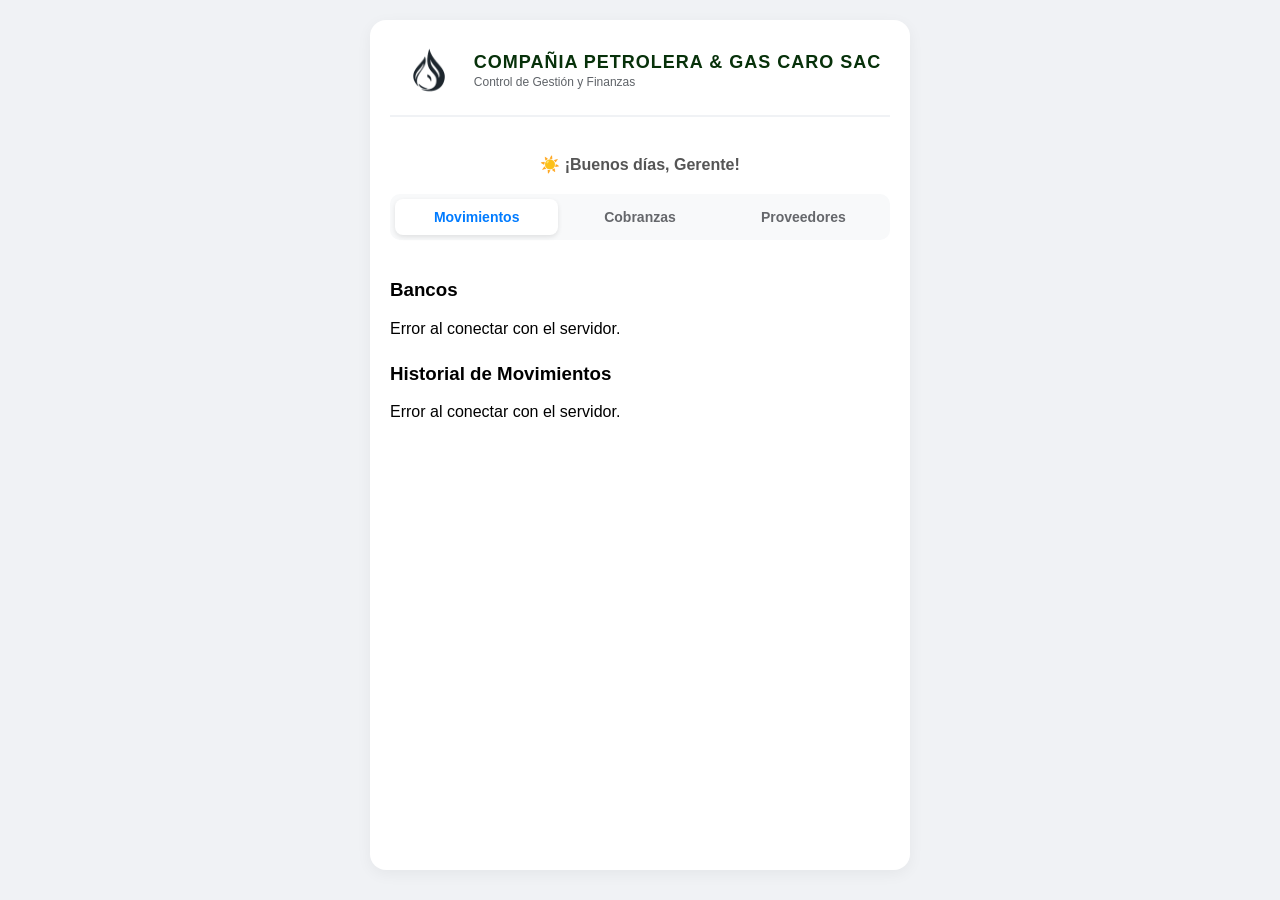
==== index.html @ dec9c0df "Se agrego el total de bancos" ====
<!DOCTYPE html>
<html lang="es">

<head>
    <meta name="viewport" content="width=device-width, initial-scale=1.0, maximum-scale=1.0, user-scalable=no">
    <meta charset="UTF-8">
    <meta name="viewport" content="width=device-width, initial-scale=1.0">
    <title>Mis Notas Cloud</title>
    <link rel="stylesheet" href="style.css">
</head>

<body>
    <div class="container">

        <div class="header-empresa">
            <img src="logo-cipegas.png" alt="Logo" class="logo-img">
            <div class="info-empresa">
                <h1>COMPAÑIA PETROLERA & GAS CARO SAC</h1>
                <p>Control de Gestión y Finanzas</p>
            </div>
        </div>
        <h2 id="saludo-gerente" style="font-size: 16px; color: #555; margin-bottom: 20px;"></h2>

        <nav class="menu-tabs">
            <button class="tab-btn active" onclick="cambiarTab('movimientos')">Movimientos</button>
            <button class="tab-btn" onclick="cambiarTab('cobranzas')">Cobranzas</button>
            <button class="tab-btn" onclick="cambiarTab('proveedores')">Proveedores</button>
            
        </nav>

        <section id="sec-movimientos" class="tab-content active">

            <div class="seccion-bancos">
            <h3>Bancos</h3>
                <div id="listaBancos" class="bancos-columna"></div>
            </div>

            <div class="historial-container">
                <h3>Historial de Movimientos</h3>
                <ul id="listaMovimientos">
                </ul>
            </div>
        </section>

        <section id="sec-cobranzas" class="tab-content">
            <h2>Cuenta de Clientes</h2>
            <ul id="listaCobranzas"></ul>
        </section>
        <section id="sec-proveedores" class="tab-content">
            <h2>Cuenta de Proveedores</h2>
            <ul id="listaProveedores"></ul>
        </section>
    </div>
    <script src="script.js"></script>
</body>

</html>
---- style.css ----
/* --- Base --- */
body { 
    font-family: -apple-system, BlinkMacSystemFont, "Segoe UI", Roboto, sans-serif; 
    background-color: #f0f2f5; 
    margin: 0;
    display: flex;
    justify-content: center;
    padding: 20px;
}

/* Estilo del contenedor colapsable */
.grupo-fecha {
    margin-bottom: 10px;
    border-radius: 12px;
    overflow: hidden;
    transition: all 0.3s ease;
}

/* El título de la fecha (donde haces clic) */
.fecha-separador {
    font-size: 13px;
    font-weight: bold;
    color: #007bff; /* Cambiamos a azul para que parezca interactivo */
    background: #e7f3ff;
    padding: 12px;
    cursor: pointer;
    list-style: none; /* Quita la flecha por defecto en algunos navegadores */
    display: flex;
    justify-content: space-between;
    align-items: center;
    border-radius: 8px;
}

/* Añadir una flechita personalizada */
.fecha-separador::after {
    content: "▼";
    font-size: 10px;
    transition: transform 0.3s;
}

/* Girar flecha cuando está abierto */
.grupo-fecha[open] .fecha-separador::after {
    transform: rotate(180deg);
}

/* Espaciado de las notas dentro del grupo */
.grupo-fecha .nota-card {
    margin: 8px 10px;
    border-left: 3px solid #007bff;
}

/* El contenedor ahora es fluido */
.container { 
    background: white; 
    padding: 20px; 
    border-radius: 16px; 
    box-shadow: 0 4px 15px rgba(0,0,0,0.05); 
    width: 100%; 
    max-width: 500px; /* Ancho máximo en PC */
    min-height: 90vh;
    display: flex;
    flex-direction: column;
}

h2 { 
    font-size: 24px;
    color: #1c1e21; 
    margin-bottom: 20px;
    text-align: center; 
}

/* Inputs y Botones más grandes para dedos (Touch) */
input { 
    padding: 14px; 
    width: calc(100% - 28px); 
    border: 2px solid #e4e6eb; 
    border-radius: 12px; 
    margin-bottom: 10px;
    font-size: 16px; /* Evita que iOS haga zoom automático */
    outline: none;
}

button { 
    padding: 14px; 
    width: 100%; 
    cursor: pointer; 
    font-weight: 600;
    border: none; 
    border-radius: 12px; 
    margin-bottom: 8px;
    font-size: 15px;
}

.btn-guardar { background: #007bff; color: white; }
.btn-actualizar { background: #f0f2f5; color: #050505; }

/* --- Lista de Notas --- */
ul { padding: 0; margin-top: 10px; flex-grow: 1; }

.fecha-separador {
    font-size: 12px;
    font-weight: 700;
    color: #8a8d91;
    margin: 20px 0 10px 0;
    text-transform: uppercase;
    letter-spacing: 0.5px;
}

.nota-card { 
    list-style: none;
    background: #ffffff; 
    margin-bottom: 10px; 
    padding: 14px; 
    border-radius: 12px; 
    border: 1px solid #ebedf0;
    transition: transform 0.1s;
}

/* Efecto al tocar en móviles */
.nota-card:active {
    transform: scale(0.98);
    background-color: #f9f9f9;
}

.nota-hora { font-size: 11px; color: #bcc0c4; font-weight: 600; }
.nota-texto { color: #050505; margin-top: 4px; line-height: 1.5; font-size: 15px; }

/* --- MEDIA QUERIES (Para Celulares) --- */
@media (max-width: 480px) {
    body {
        padding: 0; /* Quitamos margen exterior en celular */
        background-color: white; /* Se ve más como una App */
    }
    .container {
        border-radius: 0;
        box-shadow: none;
        padding: 15px;
    }
    h2 { font-size: 20px; }
}

.menu-tabs {
    display: flex;
    justify-content: space-around;
    background: #f8f9fa;
    border-radius: 10px;
    margin-bottom: 20px;
    padding: 5px;
}

.tab-btn {
    background: none;
    color: #65676b;
    padding: 10px;
    margin: 0;
    font-size: 14px;
    border-radius: 8px;
}

.tab-btn.active {
    background: white;
    color: #007bff;
    box-shadow: 0 2px 5px rgba(0,0,0,0.1);
}

/* Ocultar secciones no activas */
.tab-content {
    display: none;
}

.tab-content.active {
    display: block;
}

.header-empresa {
    display: flex;
    align-items: center;
    justify-content: center;
    gap: 15px;
    margin-bottom: 25px;
    padding-bottom: 15px;
    border-bottom: 2px solid #f0f2f5;
}

.logo-img {
    width: 60px;
    height: 60px;
    object-fit: contain;
    border-radius: 8px;
}

.info-empresa h1 {
    font-size: 18px;
    color: #07310a; /* Un azul profesional */
    margin: 0;
    text-transform: uppercase;
    letter-spacing: 1px;
    font-weight: 800;
}

.info-empresa p {
    font-size: 12px;
    color: #5f6368;
    margin: 2px 0 0 0;
    font-weight: 500;
}

/* Ajuste para móviles */
@media (max-width: 480px) {
    .header-empresa {
        flex-direction: column;
        text-align: center;
    }
}

.bancos-grid {
    display: flex;
    gap: 10px;
    overflow-x: auto; /* Si hay muchos bancos, puedes deslizar hacia el lado */
    padding: 10px 0;
}

.card-banco-mini {
    background: #ffffff;
    border-left: 4px solid #28a745;
    padding: 10px;
    min-width: 140px;
    border-radius: 8px;
    box-shadow: 0 2px 5px rgba(0,0,0,0.1);
}

.card-banco-mini b {
    display: block;
    font-size: 14px;
    color: #333;
}

.card-banco-mini span {
    font-size: 16px;
    font-weight: bold;
    color: #28a745;
}

.card-banco-mini small {
    font-size: 9px;
    color: #888;
    display: block;
}

.bancos-columna {
    display: flex;
    flex-direction: column;
    gap: 15px;
    margin-bottom: 25px;
}

.card-banco-fila {
    background: linear-gradient(145deg, #ffffff, #f0f2f5);
    border-radius: 12px;
    padding: 18px 20px;
    display: flex;
    justify-content: space-between;
    align-items: center;
    border-left: 6px solid #1a73e8; /* Azul empresarial */
    box-shadow: 4px 4px 10px rgba(0,0,0,0.05);
    transition: transform 0.2s;
}

.card-banco-fila:active {
    transform: scale(0.98); /* Efecto de pulsado en celular */
}

.info-banco b {
    font-size: 18px;
    color: #5f6368;
    text-transform: uppercase;
    letter-spacing: 1px;
    display: block;
    margin-bottom: 4px;
}

.info-banco small {
    display: block;
    color: #80868b;
    font-size: 14px;
    font-weight: 500;
}

.monto-banco {
    font-size: 22px; /* Tamaño grande para el saldo */
    color: #1e8e3e; /* Verde tipo "ingreso" */
    font-weight: 800;
    font-family: 'Roboto', sans-serif; /* O una fuente similar que tengas */
}

.card-resumen-total {
    animation: fadeInDown 0.5s ease-out; /* Efecto de entrada suave */
}

@keyframes fadeInDown {
    from { opacity: 0; transform: translateY(-10px); }
    to { opacity: 1; transform: translateY(0); }
}



.resumen-header {
    display: flex;
    align-items: center;
    justify-content: center;
    gap: 15px;
}

.emoji-banco {
    font-size: 40px;
}



.card-total-bancos {
    background: linear-gradient(135deg, #2d3436 0%, #000000 100%); /* Negro elegante */
    color: #f1c40f; /* Dorado */
    padding: 30px 20px;
    border-radius: 20px;
    margin-bottom: 30px;
    position: relative;
    overflow: hidden;
    box-shadow: 0 15px 35px rgba(0,0,0,0.2);
    border: 1px solid rgba(241, 196, 15, 0.3);
    text-align: center;
}

/* Efecto de brillo metálico */
.card-total-bancos::before {
    content: "";
    position: absolute;
    top: -50%;
    left: -50%;
    width: 200%;
    height: 200%;
    background: radial-gradient(circle, rgba(255,255,255,0.1) 0%, transparent 70%);
    transform: rotate(30deg);
}

.texto-resumen small {
    display: block;
    font-size: 12px;
    font-weight: 700;
    color: #ffffff;
    letter-spacing: 3px;
    text-transform: uppercase;
    margin-bottom: 10px;
    opacity: 0.8;
}

.texto-resumen h2 {
    font-size: 36px;
    margin: 0;
    font-weight: 900;
    letter-spacing: -1px;
    /* Efecto de texto dorado metálico */
    background: linear-gradient(to bottom, #f1c40f 22%, #f39c12 100%);
    -webkit-background-clip: text;
    -webkit-text-fill-color: transparent;
    filter: drop-shadow(0px 2px 2px rgba(0,0,0,0.3));
}
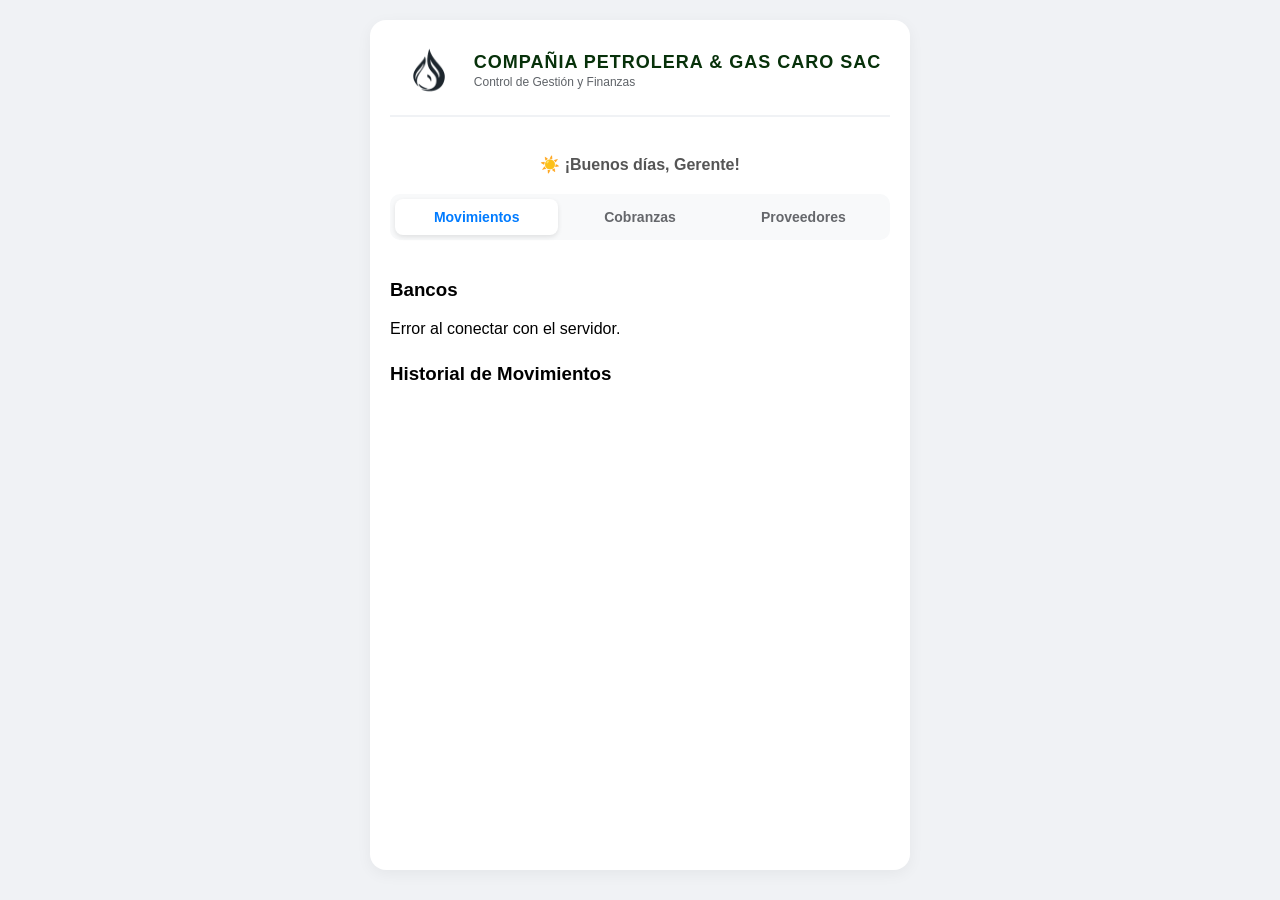
==== commit bb5e0c08: "Se agrego prestamos de bancos" ====
--- a/index.html
+++ b/index.html
@@ -34,12 +34,13 @@
             <h3>Bancos</h3>
                 <div id="listaBancos" class="bancos-columna"></div>
             </div>
-
+            <div id="seccionPrestamos" class="seccion-prestamos"></div>
             <div class="historial-container">
                 <h3>Historial de Movimientos</h3>
                 <ul id="listaMovimientos">
                 </ul>
             </div>
+            
         </section>
 
         <section id="sec-cobranzas" class="tab-content">
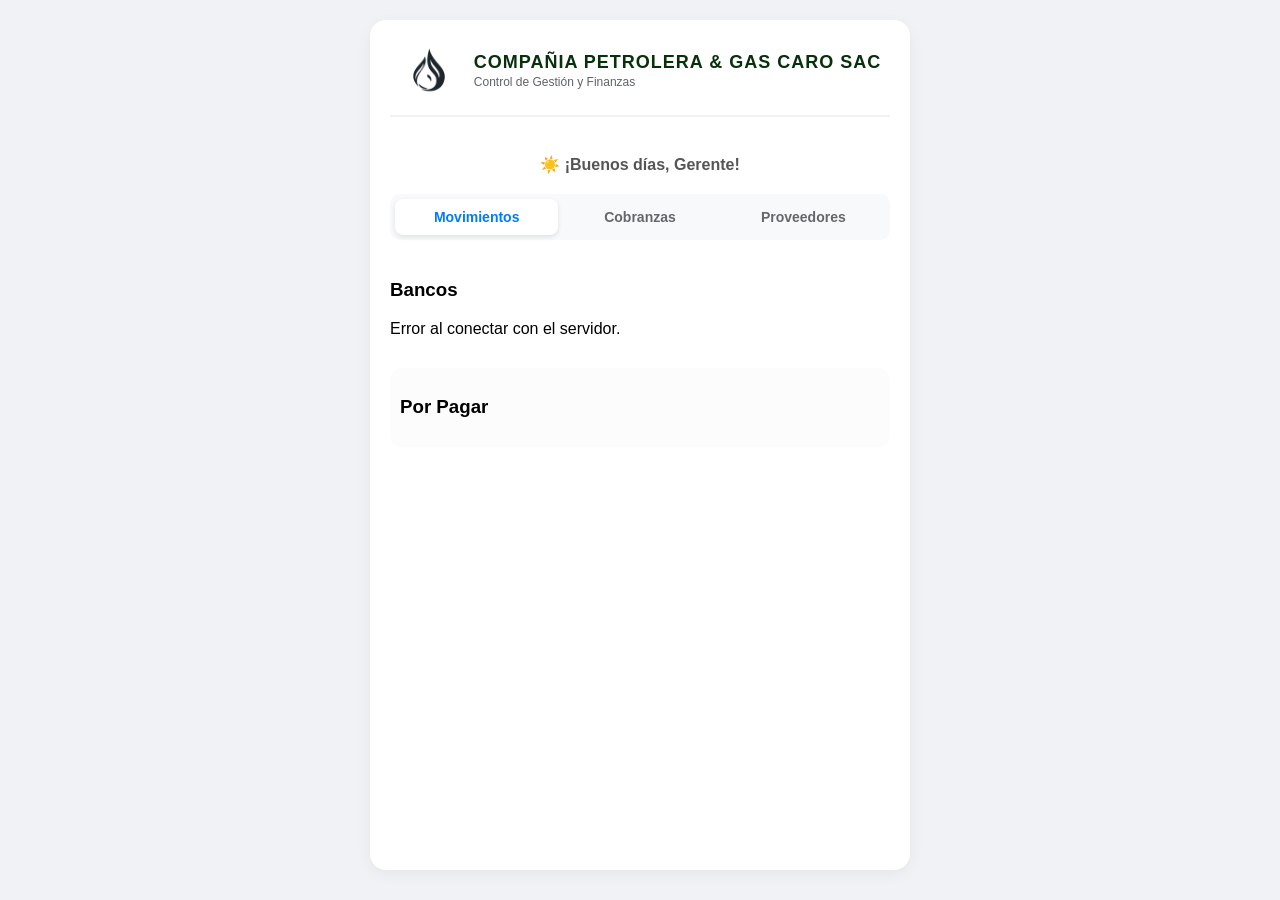
==== commit 0e838c46: "lista de por pagos" ====
--- a/index.html
+++ b/index.html
@@ -31,16 +31,24 @@
         <section id="sec-movimientos" class="tab-content active">
 
             <div class="seccion-bancos">
-            <h3>Bancos</h3>
+                <h3>Bancos</h3>
                 <div id="listaBancos" class="bancos-columna"></div>
             </div>
-            <div id="seccionPrestamos" class="seccion-prestamos"></div>
+            <div id="seccionPrestamos" class="seccion-prestamos">
+                <h3>Por Pagar</h3>
+                <div id="listaPrestamos"></div>
+            </div>
+            <!-- 
+       
+            
             <div class="historial-container">
                 <h3>Historial de Movimientos</h3>
                 <ul id="listaMovimientos">
                 </ul>
             </div>
-            
+
+             -->
+
         </section>
 
         <section id="sec-cobranzas" class="tab-content">
--- a/style.css
+++ b/style.css
@@ -363,4 +363,86 @@
     -webkit-background-clip: text;
     -webkit-text-fill-color: transparent;
     filter: drop-shadow(0px 2px 2px rgba(0,0,0,0.3));
+}
+
+/* El contenedor que ya tiene el H3 */
+.seccion-prestamos {
+    margin-top: 30px;
+    padding: 10px;
+    background-color: #fcfcfc; /* Un fondo muy sutil para diferenciarlo */
+    border-radius: 12px;
+}
+
+/* El div donde caen las tarjetas */
+#listaPrestamos {
+    display: flex;
+    flex-direction: column;
+    gap: 12px;
+}
+
+/* Tarjeta más delgada */
+.card-cuota-prestamo {
+    background: #ffffff;
+    border-radius: 8px; /* Bordes ligeramente menos redondeados para verse serio */
+    padding: 8px 12px;  /* Reducimos el relleno drásticamente */
+    margin: 6px 10px;   /* Menos espacio entre tarjetas */
+    display: flex;
+    flex-direction: column;
+    gap: 4px;           /* Espacio mínimo entre líneas */
+    border-left: 5px solid #34495e; 
+    box-shadow: 0 2px 4px rgba(0,0,0,0.05);
+    border: 1px solid #f0f0f0;
+}
+
+/* Header compacto */
+.cuota-header {
+    display: flex;
+    justify-content: space-between;
+    align-items: center;
+}
+
+.banco-tag {
+    background: #f1f3f4;
+    color: #202124;
+    padding: 2px 6px;   /* Tag más pequeño */
+    border-radius: 4px;
+    font-size: 12px;    /* Fuente reducida */
+    font-weight: 700;
+}
+
+.monto-cuota {
+    font-size: 16px;    /* Fuente más moderada */
+    font-weight: 800;
+    color: #d93025;
+}
+
+/* Cuerpo en una sola línea para ahorrar espacio */
+.cuota-body {
+    display: flex;
+    justify-content: space-between;
+    align-items: center;
+    background: #fff;
+    padding: 0;
+    border-radius: 0;
+}
+
+.info-pago {
+    display: flex;
+    width: 100%;
+    justify-content: space-between; /* Ponemos la fecha a un lado y la cuota al otro */
+    align-items: center;
+}
+
+.info-pago b {
+    font-size: 14px;
+    color: #3c4043;
+}
+
+.info-pago small {
+    color: #70757a;
+    font-size: 14px;
+}
+
+.icon-calendar {
+    display: none; /* Quitamos el emoji para ganar espacio y limpieza */
 }
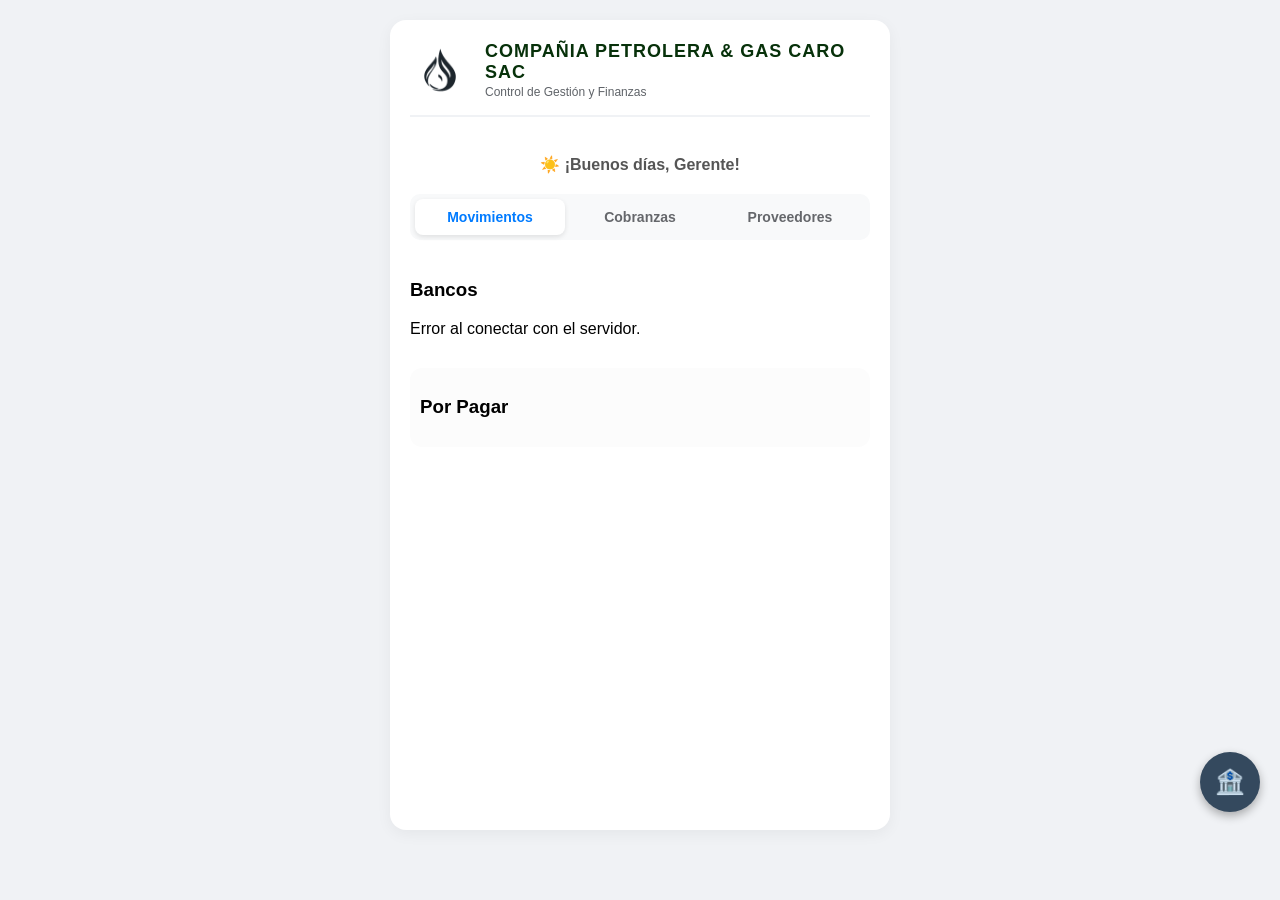
==== commit 9ee0b437: "Listado de cuentas bancarias" ====
--- a/index.html
+++ b/index.html
@@ -21,15 +21,27 @@
         </div>
         <h2 id="saludo-gerente" style="font-size: 16px; color: #555; margin-bottom: 20px;"></h2>
 
+        <button id="btnFlotanteCuentas" onclick="abrirModalCuentas()" style="position: fixed; bottom: 80px; right: 20px; width: 60px; height: 60px; border-radius: 50%; background: #34495e; color: white; border: none; box-shadow: 0 4px 10px rgba(0,0,0,0.3); font-size: 24px; z-index: 1000;">
+    🏦
+        </button>
+
+        <div id="modalCuentas" class="modal-overlay" onclick="cerrarSiClickFuera(event)">
+            <div class="modal-content" onclick="event.stopPropagation()"> 
+                <div class="modal-header">
+                    <h3 style="margin:0;">Agenda de Cuentas</h3>
+                    <button class="btn-cerrar-modal" onclick="cerrarModalCuentas()">×</button>
+                </div>
+            <div id="contenedorCuentasModal"></div>
+            </div>
+        </div>
+
         <nav class="menu-tabs">
             <button class="tab-btn active" onclick="cambiarTab('movimientos')">Movimientos</button>
             <button class="tab-btn" onclick="cambiarTab('cobranzas')">Cobranzas</button>
-            <button class="tab-btn" onclick="cambiarTab('proveedores')">Proveedores</button>
-            
+            <button class="tab-btn" onclick="cambiarTab('proveedores')">Proveedores</button>          
         </nav>
 
         <section id="sec-movimientos" class="tab-content active">
-
             <div class="seccion-bancos">
                 <h3>Bancos</h3>
                 <div id="listaBancos" class="bancos-columna"></div>
@@ -38,17 +50,13 @@
                 <h3>Por Pagar</h3>
                 <div id="listaPrestamos"></div>
             </div>
-            <!-- 
-       
-            
+            <!--           
             <div class="historial-container">
                 <h3>Historial de Movimientos</h3>
                 <ul id="listaMovimientos">
                 </ul>
             </div>
-
              -->
-
         </section>
 
         <section id="sec-cobranzas" class="tab-content">
--- a/style.css
+++ b/style.css
@@ -445,4 +445,107 @@
 
 .icon-calendar {
     display: none; /* Quitamos el emoji para ganar espacio y limpieza */
+}
+/* CSS para ver el menu flotante*/
+/* Asegura que los márgenes no ensanchen las cajas */
+* { box-sizing: border-box; }
+
+.modal-overlay {
+    position: fixed;
+    top: 0;
+    left: 0;
+    width: 100vw;
+    height: 100vh;
+    background: rgba(0, 0, 0, 0.7);
+    backdrop-filter: blur(3px); /* Efecto elegante de desenfoque */
+    display: none; /* Se cambia a flex por JS */
+    justify-content: center;
+    align-items: center;
+    z-index: 9999;
+    padding: 10px;
+}
+
+.modal-content {
+    background: #f8f9fa;
+    width: 100%;
+    max-width: 450px; /* Ancho máximo para que no se vea gigante en iPad */
+    max-height: 85vh; /* Que no choque con los bordes del cel */
+    border-radius: 20px;
+    display: flex;
+    flex-direction: column; /* Para que el buscador se quede arriba y la lista ruede */
+    box-shadow: 0 20px 40px rgba(0,0,0,0.4);
+    animation: aparecer 0.3s ease-out;
+}
+
+@keyframes aparecer {
+    from { transform: scale(0.8); opacity: 0; }
+    to { transform: scale(1); opacity: 1; }
+}
+
+.modal-header {
+    padding: 10px;
+    border-bottom: 1px solid #eee;
+    display: flex;
+    justify-content: space-between;
+    align-items: center;
+}
+
+#contenedorCuentasModal {
+    padding: 10px;
+    overflow-y: auto; /* Solo la lista se mueve, el título y buscador quedan fijos */
+    flex-grow: 1;
+}
+
+.btn-cerrar-modal {
+    background: #eee;
+    border: none;
+    width: 35px;
+    height: 35px;
+    border-radius: 50%;
+    font-size: 20px;
+    font-weight: bold;
+    color: #666;
+    cursor: pointer;
+    display: flex;
+    align-items: center;
+    justify-content: center;
+}
+
+.card-cuenta-slim {
+    display: flex;
+    justify-content: space-between;
+    align-items: center;
+    padding: 12px;
+    background: #fff;
+    border-radius: 12px;
+    margin-bottom: 10px;
+    box-shadow: 0 2px 5px rgba(0,0,0,0.05);
+}
+
+.acciones-cuenta {
+    display: flex;
+    flex-direction: column;
+}
+
+.acciones-cuenta button {
+    border: none;
+    background: #f1f3f4;
+    padding: 4px;
+    border-radius: 8px;
+    cursor: pointer;
+    font-size: 14px;
+}
+
+.cuenta-info {
+    flex: 1; /* Esto hace que el nombre ocupe el espacio sobrante a la izquierda */
+    min-width: 0; 
+    padding-right: 5px; /* Un pequeño respiro antes de los números */
+}
+
+.cuenta-info b {
+    display: block;
+    white-space: nowrap;
+    overflow: hidden;
+    text-overflow: ellipsis; /* Si el nombre es muy largo, saldrá como 'Juan Perez Alv...' */
+    font-size: 13px;
 }
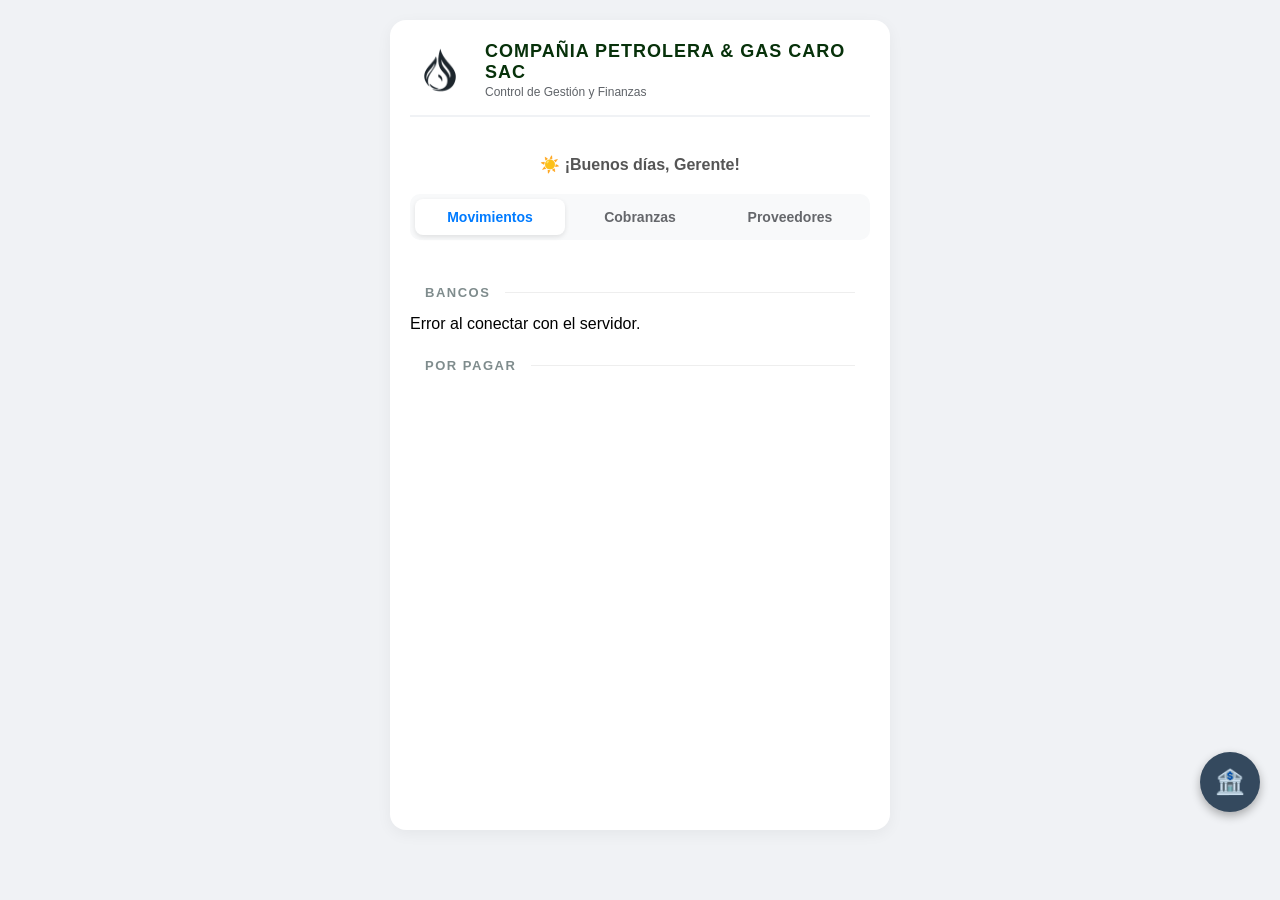
==== commit 1358d6b2: "mejoras de carga" ====
--- a/index.html
+++ b/index.html
@@ -42,22 +42,30 @@
         </nav>
 
         <section id="sec-movimientos" class="tab-content active">
-            <div class="seccion-bancos">
-                <h3>Bancos</h3>
-                <div id="listaBancos" class="bancos-columna"></div>
-            </div>
-            <div id="seccionPrestamos" class="seccion-prestamos">
-                <h3>Por Pagar</h3>
-                <div id="listaPrestamos"></div>
-            </div>
-            <!--           
+    <div class="seccion-bancos">
+        <div class="titulo-seccion">
+            <h3>Bancos</h3>
+            <span class="linea-decorativa"></span>
+        </div>
+        <div id="listaBancos" class="bancos-columna"></div>
+    </div>
+
+    <div class="seccion-prestamos">
+        <div class="titulo-seccion">
+            <h3>Por Pagar</h3>
+            <span class="linea-decorativa"></span>
+        </div>
+        <div id="listaPrestamos"></div>
+    </div>
+
+     <!--           
             <div class="historial-container">
                 <h3>Historial de Movimientos</h3>
                 <ul id="listaMovimientos">
                 </ul>
             </div>
              -->
-        </section>
+</section>
 
         <section id="sec-cobranzas" class="tab-content">
             <h2>Cuenta de Clientes</h2>
--- a/style.css
+++ b/style.css
@@ -365,14 +365,6 @@
     filter: drop-shadow(0px 2px 2px rgba(0,0,0,0.3));
 }
 
-/* El contenedor que ya tiene el H3 */
-.seccion-prestamos {
-    margin-top: 30px;
-    padding: 10px;
-    background-color: #fcfcfc; /* Un fondo muy sutil para diferenciarlo */
-    border-radius: 12px;
-}
-
 /* El div donde caen las tarjetas */
 #listaPrestamos {
     display: flex;
@@ -406,8 +398,8 @@
     color: #202124;
     padding: 2px 6px;   /* Tag más pequeño */
     border-radius: 4px;
-    font-size: 12px;    /* Fuente reducida */
-    font-weight: 700;
+    font-size: 14px;    /* Fuente reducida */
+    font-weight: 800;
 }
 
 .monto-cuota {
@@ -548,4 +540,102 @@
     overflow: hidden;
     text-overflow: ellipsis; /* Si el nombre es muy largo, saldrá como 'Juan Perez Alv...' */
     font-size: 13px;
+}
+
+/* La tarjeta base del esqueleto */
+.skeleton-card {
+    background: #fdfdfd; /* Fondo casi blanco */
+    border-radius: 12px;
+    padding: 15px;
+    margin: 10px 0;
+    height: 90px;
+    border-left: 6px solid #eee;
+    position: relative;
+    overflow: hidden; /* Importante para que el brillo no se salga */
+    border: 1px solid #eee;
+}
+
+/* La capa de brillo que se mueve */
+.skeleton-card::after {
+    content: "";
+    position: absolute;
+    top: 0;
+    left: -150%; /* Empieza fuera de la tarjeta */
+    width: 100%;
+    height: 100%;
+    background: linear-gradient(
+        90deg, 
+        transparent, 
+        rgba(224, 224, 224, 0.6), 
+        transparent
+    );
+    animation: loading-shine 1.5s infinite;
+}
+
+@keyframes loading-shine {
+    0% { left: -150%; }
+    100% { left: 150%; }
+}
+
+/* Líneas de texto falsas */
+.skeleton-line {
+    background: #eeeeee;
+    height: 12px;
+    border-radius: 6px;
+    margin-bottom: 10px;
+}
+
+.seccion-bancos h3, 
+.seccion-prestamos h3 {
+    margin: 25px 15px 15px 15px; /* Margen simétrico con las tarjetas */
+    font-size: 13px;
+    color: #7f8c8d; /* Un gris elegante */
+    text-transform: uppercase;
+    letter-spacing: 1.5px;
+    font-weight: 800;
+    display: flex;
+    align-items: center;
+}
+
+/* Una rayita sutil al costado del título para que no se vea vacío */
+.seccion-bancos h3::after, 
+.seccion-prestamos h3::after {
+    content: "";
+    flex: 1;
+    height: 1px;
+    background: #eee;
+    margin-left: 15px;
+}
+
+/* Contenedor para centrar el loader */
+.loader-container {
+    display: flex;
+    flex-direction: column;
+    align-items: center;
+    justify-content: center;
+    padding: 40px 0;
+    gap: 15px;
+}
+
+/* El círculo animado */
+.circular-loader {
+    width: 40px;
+    height: 40px;
+    border: 4px solid #f3f3f3; /* Color de fondo del círculo */
+    border-top: 4px solid #34495e; /* Color principal (tu azul) */
+    border-radius: 50%;
+    animation: spin 0.8s linear infinite;
+}
+
+/* Texto de "Cargando..." */
+.loader-text {
+    font-size: 12px;
+    color: #888;
+    font-weight: 600;
+    letter-spacing: 1px;
+}
+
+@keyframes spin {
+    0% { transform: rotate(0deg); }
+    100% { transform: rotate(360deg); }
 }
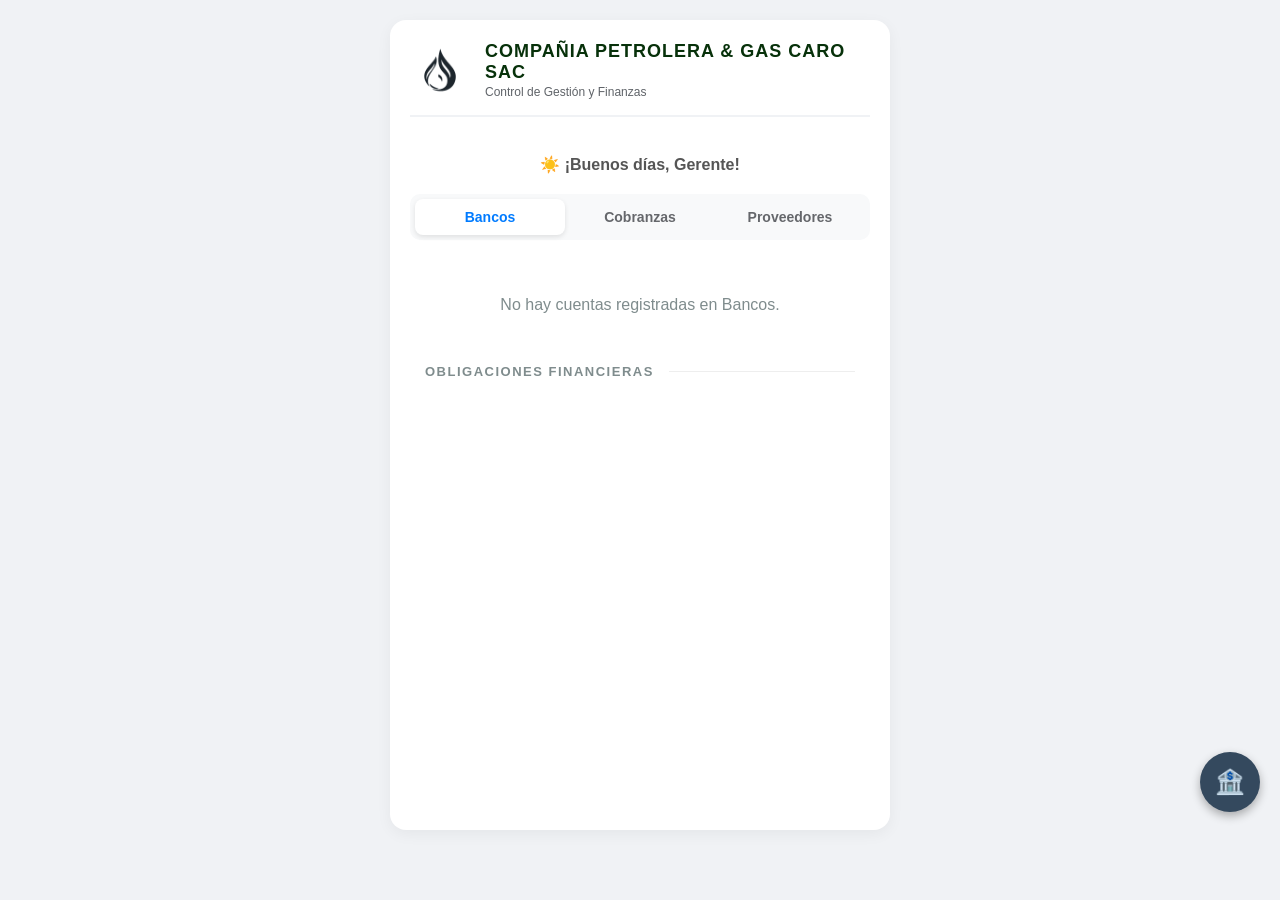
==== commit 6545a840: "ajustes y modularizacion del proyecto" ====
--- a/index.html
+++ b/index.html
@@ -2,11 +2,12 @@
 <html lang="es">
 
 <head>
+    <meta charset="UTF-8">
     <meta name="viewport" content="width=device-width, initial-scale=1.0, maximum-scale=1.0, user-scalable=no">
-    <meta charset="UTF-8">
     <meta name="viewport" content="width=device-width, initial-scale=1.0">
-    <title>Mis Notas Cloud</title>
-    <link rel="stylesheet" href="style.css">
+    <title>CIPEGAS App</title>
+    <link rel="stylesheet" href="./css/style.css">
+
 </head>
 
 <body>
@@ -21,62 +22,48 @@
         </div>
         <h2 id="saludo-gerente" style="font-size: 16px; color: #555; margin-bottom: 20px;"></h2>
 
-        <button id="btnFlotanteCuentas" onclick="abrirModalCuentas()" style="position: fixed; bottom: 80px; right: 20px; width: 60px; height: 60px; border-radius: 50%; background: #34495e; color: white; border: none; box-shadow: 0 4px 10px rgba(0,0,0,0.3); font-size: 24px; z-index: 1000;">
-    🏦
+        <button id="btnFlotanteCuentas" onclick="abrirModalCuentas()"
+            style="position: fixed; bottom: 80px; right: 20px; width: 60px; height: 60px; border-radius: 50%; background: #34495e; color: white; border: none; box-shadow: 0 4px 10px rgba(0,0,0,0.3); font-size: 24px; z-index: 1000;">
+            🏦
         </button>
 
         <div id="modalCuentas" class="modal-overlay" onclick="cerrarSiClickFuera(event)">
-            <div class="modal-content" onclick="event.stopPropagation()"> 
+            <div class="modal-content" onclick="event.stopPropagation()">
                 <div class="modal-header">
                     <h3 style="margin:0;">Agenda de Cuentas</h3>
                     <button class="btn-cerrar-modal" onclick="cerrarModalCuentas()">×</button>
                 </div>
-            <div id="contenedorCuentasModal"></div>
+                <div id="contenedorCuentasModal"></div>
             </div>
         </div>
 
         <nav class="menu-tabs">
-            <button class="tab-btn active" onclick="cambiarTab('movimientos')">Movimientos</button>
-            <button class="tab-btn" onclick="cambiarTab('cobranzas')">Cobranzas</button>
-            <button class="tab-btn" onclick="cambiarTab('proveedores')">Proveedores</button>          
+            <button id="btn-movimientos" class="tab-btn">Bancos</button>
+            <button id="btn-cobranzas" class="tab-btn">Cobranzas</button>
+            <button id="btn-proveedores" class="tab-btn">Proveedores</button>
         </nav>
 
-        <section id="sec-movimientos" class="tab-content active">
-    <div class="seccion-bancos">
-        <div class="titulo-seccion">
-            <h3>Bancos</h3>
-            <span class="linea-decorativa"></span>
-        </div>
-        <div id="listaBancos" class="bancos-columna"></div>
+        <main>
+            <div id="sec-movimientos" class="tab-content">
+                <div id="listaBancos"></div>
+                <div class="seccion-prestamos" style="margin-top: 30px;">
+                    <h3>Obligaciones Financieras</h3>
+                    <div id="listaPrestamos"></div>
+                </div>
+            </div>
+
+            <div id="sec-cobranzas" class="tab-content">
+                <div id="listaCobranzas"></div>
+                <div id="detalleCobranza" style="display: none;"></div>
+            </div>
+
+            <div id="sec-proveedores" class="tab-content">
+                <div id="listaProveedores"></div>
+                <div id="detalleProveedores" style="display: none;"></div>
+            </div>
+        </main>
     </div>
-
-    <div class="seccion-prestamos">
-        <div class="titulo-seccion">
-            <h3>Por Pagar</h3>
-            <span class="linea-decorativa"></span>
-        </div>
-        <div id="listaPrestamos"></div>
-    </div>
-
-     <!--           
-            <div class="historial-container">
-                <h3>Historial de Movimientos</h3>
-                <ul id="listaMovimientos">
-                </ul>
-            </div>
-             -->
-</section>
-
-        <section id="sec-cobranzas" class="tab-content">
-            <h2>Cuenta de Clientes</h2>
-            <ul id="listaCobranzas"></ul>
-        </section>
-        <section id="sec-proveedores" class="tab-content">
-            <h2>Cuenta de Proveedores</h2>
-            <ul id="listaProveedores"></ul>
-        </section>
-    </div>
-    <script src="script.js"></script>
+    <script type="module" src="./js/app.js"></script>
 </body>
 
 </html>
--- a/css/style.css
+++ b/css/style.css
@@ -0,0 +1,10 @@
+/* css/style.css */
+
+/* ⚠️ IMPORTANTE: Los @import siempre deben ir en la primera línea del archivo */
+@import url('./global.css');
+@import url('./navegacion.css');
+@import url('./bancos.css');
+@import url('./cobranzas.css');
+@import url('./proveedores.css');
+
+/* Fin del archivo. ¡Nada más! */
